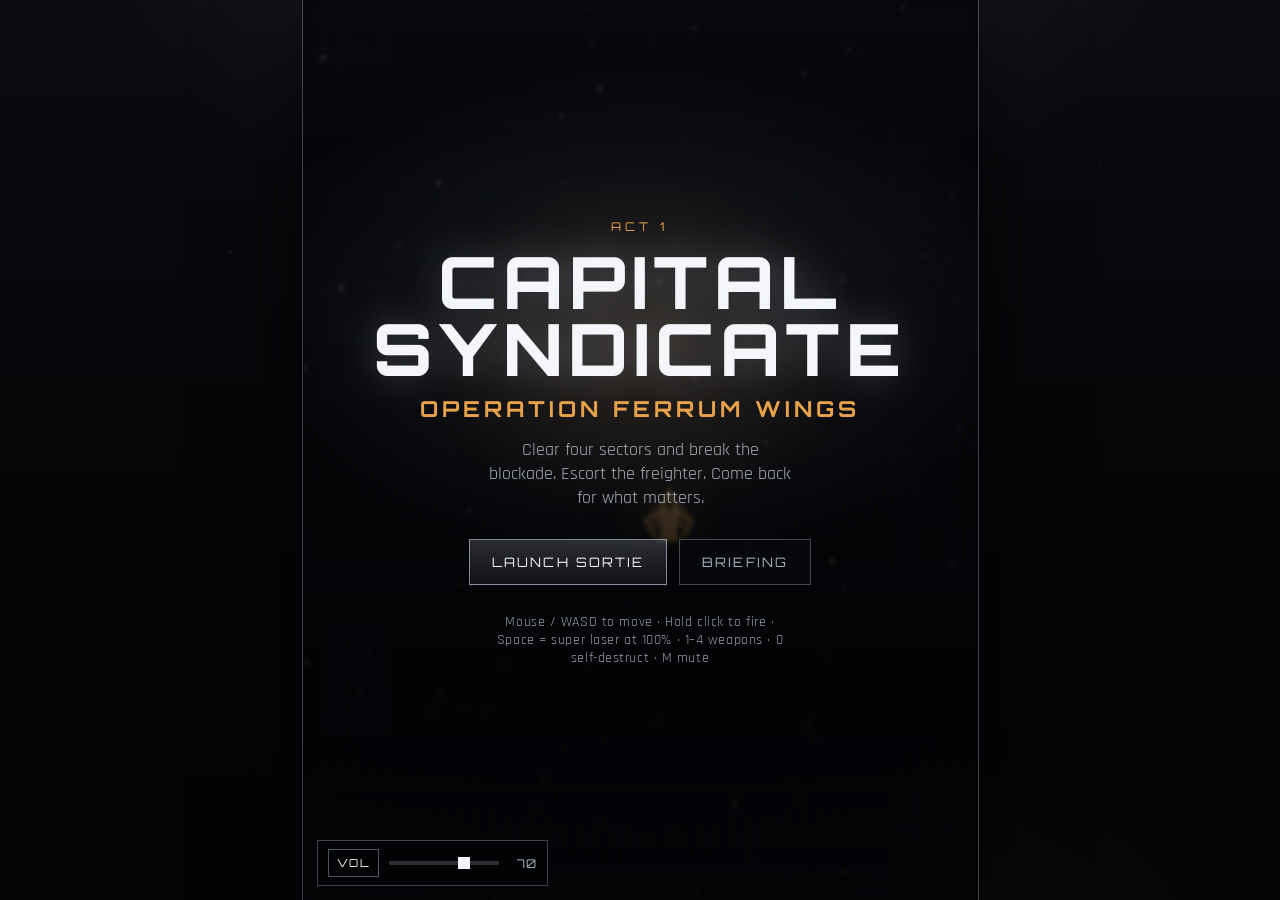
==== index.html @ a29476e2 "Disable cutscene zoom and refresh capital-syndicate minigame package Remove Ken Burns zoom/pan from " ====
<!DOCTYPE html>
<html lang="en">
  <head>
    <meta charset="UTF-8" />
    <meta name="viewport" content="width=device-width, initial-scale=1.0" />
    <title>Capital Syndicate Act 1: Operation Ferrum Wings</title>
    <link rel="preconnect" href="https://fonts.googleapis.com" />
    <link rel="preconnect" href="https://fonts.gstatic.com" crossorigin />
    <link
      href="https://fonts.googleapis.com/css2?family=Orbitron:wght@500;700;800&family=Rajdhani:wght@500;600;700&display=swap"
      rel="stylesheet"
    />
    <link rel="stylesheet" href="css/styles.css" />
  </head>
  <body>
    <div id="app">
      <canvas id="game" width="720" height="960" aria-label="Capital Syndicate Act 1: Operation Ferrum Wings"></canvas>

      <div id="hud" class="hidden" aria-live="polite">
        <div class="hud-left">
          <div class="hud-brand">CAPITAL SYNDICATE</div>
          <div class="hud-row"><span>SCORE</span><strong id="hud-score">0</strong></div>
          <div class="hud-row"><span>SECTOR</span><strong id="hud-level">1 / 4</strong></div>
        </div>
        <div class="hud-right">
          <div class="hud-row"><span>FIGHTERS</span><strong id="hud-lives">3</strong></div>
          <div class="meter">
            <label>SHIELD</label>
            <div class="bar"><i id="bar-shield"></i></div>
          </div>
          <div class="meter">
            <label>HULL</label>
            <div class="bar hull"><i id="bar-hull"></i></div>
          </div>
          <div class="meter">
            <label>LASER</label>
            <div class="bar laser"><i id="bar-laser"></i></div>
          </div>
          <div class="ammo-strip">
            <div class="ammo" data-weapon="gun"><span>GUN</span><em id="ammo-gun">∞</em></div>
            <div class="ammo" data-weapon="ion"><span>ION</span><em id="ammo-ion">0</em></div>
            <div class="ammo" data-weapon="plasma"><span>PLASMA</span><em id="ammo-plasma">0</em></div>
            <div class="ammo" data-weapon="rocket"><span>RKT</span><em id="ammo-rocket">0</em></div>
          </div>
        </div>
      </div>

      <section id="title-screen" class="overlay">
        <div class="overlay-glow"></div>
        <p class="eyebrow">ACT 1</p>
        <h1>CAPITAL<br />SYNDICATE</h1>
        <p class="title-op">Operation Ferrum Wings</p>
        <p class="tagline">
          Clear four sectors and break the blockade. Escort the freighter. Come back for what matters.
        </p>
        <div class="cta-row">
          <button id="btn-start" class="btn primary">Launch Sortie</button>
          <button id="btn-how" class="btn ghost">Briefing</button>
        </div>
        <p class="hint">Mouse / WASD to move · Hold click to fire · Space = super laser at 100% · 1–4 weapons · 0 self-destruct · M mute</p>
      </section>

      <section id="briefing-screen" class="overlay hidden">
        <h2>Mission Briefing</h2>
        <ul class="brief">
          <li><strong>Survive the gauntlet.</strong> Destroy hostiles and dodge fire — ships that slip past the bottom simply leave.</li>
          <li><strong>Ram them.</strong> Your hull is a weapon. Collisions hurt both ships.</li>
          <li><strong>Conserve ammo.</strong> Gun is endless. Ion pierces. Plasma hits hard. Rockets (<kbd>4</kbd>) fire a 3-shot cone.</li>
          <li><strong>Super laser.</strong> Kills charge the laser (5 / normal, 20 / boss). At 100%, press <kbd>Space</kbd> to fire.</li>
          <li><strong>Strategic suicide.</strong> Press <kbd>0</kbd> twice to eject ammo and clear the sky for the next fighter.</li>
          <li><strong>Power-ups.</strong> Grab shield / repair / super shield / rockets — or let them pass for score (super shield = extra life).</li>
          <li><strong>Four sectors.</strong> Bosses guard sectors 1–3. Sector 4 ends with a three-phase final commander.</li>
        </ul>
        <button id="btn-brief-back" class="btn primary">Understood</button>
      </section>

      <section id="cutscene-screen" class="overlay cutscene hidden">
        <button id="btn-skip-cutscene" class="btn ghost skip-btn">Skip</button>
      </section>

      <section id="pause-screen" class="overlay hidden">
        <h2>Paused</h2>
        <p class="tagline">Freighter holding position.</p>
        <button id="btn-resume" class="btn primary">Resume</button>
      </section>

      <section id="gameover-screen" class="overlay hidden">
        <p class="eyebrow">TRANSMISSION LOST</p>
        <h2>Fighters Down</h2>
        <p class="tagline">Final score <strong id="final-score">0</strong> · Sector <strong id="final-level">1</strong> / 4</p>
        <button id="btn-restart" class="btn primary">Relaunch</button>
      </section>

      <section id="victory-screen" class="overlay victory-overlay hidden">
        <div class="victory-stage" aria-hidden="true">
          <img
            class="victory-art"
            src="assets/victory/zlisto-cheer.png"
            alt=""
            width="1024"
            height="1536"
          />
          <div class="victory-blast"></div>
          <div class="victory-shock"></div>
          <div class="victory-embers"></div>
        </div>
        <div class="victory-copy">
          <p class="eyebrow victory-brand">CAPITAL SYNDICATE</p>
          <h2>Mission Complete</h2>
          <p class="tagline">
            Agent Zlisto clears the blockade · Score <strong id="victory-score">0</strong>
          </p>
          <button id="btn-victory-restart" class="btn primary">Play Again</button>
        </div>
      </section>

      <section id="levelclear-screen" class="overlay toast hidden">
        <h2 id="level-clear-title">Sector Cleared</h2>
        <p class="tagline" id="level-clear-sub">Next wave inbound…</p>
      </section>

      <div id="volume-control" class="volume-control" aria-label="Volume controls">
        <button id="btn-mute" class="volume-mute" type="button" aria-pressed="false" title="Mute">VOL</button>
        <input
          id="volume-slider"
          class="volume-slider"
          type="range"
          min="0"
          max="100"
          value="70"
          aria-label="Volume"
        />
        <span id="volume-value" class="volume-value">70</span>
      </div>
    </div>

    <script type="module" src="js/main.js?v=opening-vo-5"></script>
  </body>
</html>
---- css/styles.css ----
:root {
  --void: #050608;
  --deep: #0a0c10;
  --panel: rgba(8, 10, 14, 0.78);
  --cyan: #dce6ff;
  --cyan-dim: #8a9bb8;
  --amber: #e8a24a;
  --coral: #ff6a5a;
  --steel: #a8b0c0;
  --white: #f4f6fa;
  --line: rgba(220, 230, 255, 0.28);
  --font-display: "Orbitron", sans-serif;
  --font-ui: "Rajdhani", sans-serif;
}

*,
*::before,
*::after {
  box-sizing: border-box;
}

html,
body {
  margin: 0;
  min-height: 100%;
  background:
    radial-gradient(1000px 600px at 50% -8%, rgba(220, 230, 255, 0.1), transparent 55%),
    radial-gradient(800px 500px at 70% 110%, rgba(232, 162, 74, 0.06), transparent 50%),
    linear-gradient(180deg, #0a0c10 0%, var(--void) 50%, #030406 100%);
  color: var(--white);
  font-family: var(--font-ui);
  overflow: hidden;
}

body::before {
  content: "";
  position: fixed;
  inset: 0;
  pointer-events: none;
  background-image:
    radial-gradient(1px 1px at 18% 28%, rgba(255, 255, 255, 0.45), transparent),
    radial-gradient(1px 1px at 72% 58%, rgba(255, 255, 255, 0.28), transparent),
    radial-gradient(1.5px 1.5px at 42% 78%, rgba(220, 230, 255, 0.35), transparent),
    radial-gradient(1px 1px at 86% 18%, rgba(232, 162, 74, 0.35), transparent);
  opacity: 0.5;
  animation: drift 18s linear infinite;
}

@keyframes drift {
  from { transform: translateY(0); }
  to { transform: translateY(-40px); }
}

#app {
  position: relative;
  width: min(100vw, calc(100vh * 0.75));
  height: min(100vh, calc(100vw * 1.333));
  margin: 0 auto;
  box-shadow:
    0 0 0 1px var(--line),
    0 30px 80px rgba(0, 0, 0, 0.7);
  overflow: hidden;
  background: var(--deep);
}

#game {
  display: block;
  width: 100%;
  height: 100%;
  cursor: none;
  background: #030406;
}

.hidden {
  display: none !important;
}

#hud {
  position: absolute;
  inset: 0;
  pointer-events: none;
  display: flex;
  justify-content: space-between;
  padding: 14px 16px;
  font-size: 15px;
  letter-spacing: 0.08em;
  text-transform: uppercase;
  background: linear-gradient(180deg, rgba(3, 4, 6, 0.62), transparent 18%, transparent 82%, rgba(3, 4, 6, 0.5));
}

.hud-brand {
  font-family: var(--font-display);
  font-weight: 800;
  font-size: 13px;
  color: var(--white);
  letter-spacing: 0.22em;
  margin-bottom: 8px;
  text-shadow: 0 0 18px rgba(220, 230, 255, 0.35);
}

.hud-row {
  display: flex;
  gap: 10px;
  align-items: baseline;
  margin-bottom: 4px;
}

.hud-row span,
.meter label {
  color: var(--steel);
  font-weight: 600;
}

.hud-row strong,
.ammo em {
  font-family: var(--font-display);
  font-size: 16px;
  color: var(--white);
}

.hud-right {
  text-align: right;
  min-width: 150px;
}

.meter {
  margin-top: 6px;
}

.meter label {
  display: block;
  font-size: 12px;
  margin-bottom: 3px;
}

.bar {
  width: 140px;
  height: 8px;
  border: 1px solid rgba(220, 230, 255, 0.35);
  background: rgba(0, 0, 0, 0.45);
  overflow: hidden;
  margin-left: auto;
}

.bar i {
  display: block;
  height: 100%;
  width: 100%;
  background: linear-gradient(90deg, #6a7a98, #dce6ff);
  transform-origin: left center;
  transition: transform 0.12s linear;
}

.bar.hull {
  border-color: rgba(232, 162, 74, 0.45);
}

.bar.hull i {
  background: linear-gradient(90deg, #8a5018, var(--amber));
}

.bar.laser {
  border-color: rgba(255, 90, 200, 0.5);
}

.bar.laser i {
  background: linear-gradient(90deg, #5a1a80, #ff4fd8 55%, #4de8ff);
  box-shadow: 0 0 10px rgba(255, 79, 216, 0.4);
}

.ammo-strip {
  display: flex;
  gap: 6px;
  justify-content: flex-end;
  margin-top: 10px;
  flex-wrap: wrap;
  max-width: 220px;
  margin-left: auto;
}

.ammo {
  min-width: 42px;
  padding: 4px 5px;
  border: 1px solid rgba(168, 176, 192, 0.28);
  background: rgba(0, 0, 0, 0.35);
}

.ammo span {
  display: block;
  font-size: 10px;
  color: var(--steel);
}

.ammo.active {
  border-color: var(--white);
  box-shadow: inset 0 0 12px rgba(220, 230, 255, 0.16);
}

.ammo[data-weapon="rocket"].active {
  border-color: var(--amber);
  box-shadow: inset 0 0 12px rgba(232, 162, 74, 0.2);
}

.overlay {
  position: absolute;
  inset: 0;
  display: flex;
  flex-direction: column;
  justify-content: center;
  align-items: center;
  text-align: center;
  padding: 28px;
  background:
    radial-gradient(700px 420px at 50% 35%, rgba(220, 230, 255, 0.1), transparent 60%),
    linear-gradient(180deg, rgba(3, 4, 6, 0.55), rgba(3, 4, 6, 0.9));
  backdrop-filter: blur(2px);
  animation: fade-in 0.45s ease both;
}

.overlay.toast {
  background: transparent;
  backdrop-filter: none;
  pointer-events: none;
  justify-content: flex-start;
  padding-top: 28%;
}

.overlay.cutscene {
  background: transparent;
  backdrop-filter: none;
  pointer-events: none;
  justify-content: flex-end;
  align-items: flex-end;
  padding: 0 18px 18px;
}

.overlay.cutscene .skip-btn {
  pointer-events: auto;
  z-index: 5;
}

.overlay-glow {
  position: absolute;
  width: 70%;
  height: 40%;
  top: 18%;
  background: radial-gradient(ellipse, rgba(232, 162, 74, 0.1), transparent 70%);
  filter: blur(8px);
  pointer-events: none;
}

.eyebrow {
  font-family: var(--font-display);
  font-size: 12px;
  letter-spacing: 0.35em;
  color: var(--amber);
  margin: 0 0 14px;
}

h1 {
  font-family: var(--font-display);
  font-weight: 800;
  font-size: clamp(40px, 10vw, 72px);
  line-height: 0.92;
  letter-spacing: 0.08em;
  margin: 0;
  color: var(--white);
  text-shadow: 0 0 40px rgba(220, 230, 255, 0.28);
  animation: title-rise 0.8s cubic-bezier(0.2, 0.8, 0.2, 1) both;
}

.title-op {
  font-family: var(--font-display);
  font-weight: 700;
  font-size: clamp(16px, 3.6vw, 22px);
  letter-spacing: 0.18em;
  text-transform: uppercase;
  color: var(--amber);
  margin: 14px 0 0;
  animation: title-rise 0.9s cubic-bezier(0.2, 0.8, 0.2, 1) 0.08s both;
}

h2 {
  font-family: var(--font-display);
  font-size: clamp(28px, 7vw, 42px);
  letter-spacing: 0.12em;
  margin: 0 0 12px;
  text-transform: uppercase;
}

.tagline {
  max-width: 34ch;
  margin: 16px 0 28px;
  font-size: 18px;
  line-height: 1.35;
  color: var(--steel);
}

.cta-row {
  display: flex;
  gap: 12px;
  flex-wrap: wrap;
  justify-content: center;
}

.btn {
  font-family: var(--font-display);
  font-size: 13px;
  letter-spacing: 0.16em;
  text-transform: uppercase;
  border: 1px solid var(--line);
  background: rgba(8, 10, 14, 0.75);
  color: var(--white);
  padding: 14px 22px;
  cursor: pointer;
  transition: transform 0.15s ease, border-color 0.15s ease, background 0.15s ease;
}

.btn:hover,
.btn:focus-visible {
  transform: translateY(-2px);
  border-color: var(--white);
  outline: none;
}

.btn.primary {
  background: linear-gradient(180deg, rgba(220, 230, 255, 0.18), rgba(220, 230, 255, 0.06));
  border-color: rgba(220, 230, 255, 0.55);
  color: var(--white);
}

.btn.ghost {
  color: var(--steel);
}

.hint {
  margin-top: 28px;
  max-width: 42ch;
  font-size: 14px;
  color: rgba(168, 176, 192, 0.9);
  letter-spacing: 0.04em;
}

.brief {
  list-style: none;
  padding: 0;
  margin: 0 0 28px;
  max-width: 46ch;
  text-align: left;
}

.brief li {
  margin-bottom: 14px;
  color: var(--steel);
  font-size: 16px;
  line-height: 1.35;
  padding-left: 14px;
  border-left: 2px solid rgba(220, 230, 255, 0.35);
}

.brief strong {
  color: var(--white);
}

kbd {
  font-family: var(--font-display);
  font-size: 12px;
  border: 1px solid rgba(168, 176, 192, 0.45);
  padding: 1px 6px;
  color: var(--amber);
}

.volume-control {
  position: absolute;
  left: 14px;
  bottom: 14px;
  z-index: 20;
  display: flex;
  align-items: center;
  gap: 8px;
  padding: 8px 10px;
  border: 1px solid var(--line);
  background: rgba(3, 4, 6, 0.78);
  backdrop-filter: blur(4px);
  font-family: var(--font-display);
  pointer-events: auto;
}

.volume-mute {
  font-family: var(--font-display);
  font-size: 11px;
  letter-spacing: 0.14em;
  color: var(--white);
  background: transparent;
  border: 1px solid rgba(220, 230, 255, 0.35);
  padding: 6px 8px;
  cursor: pointer;
}

.volume-mute:hover,
.volume-mute:focus-visible {
  border-color: var(--white);
  outline: none;
}

.volume-mute.is-muted {
  color: var(--steel);
  border-color: rgba(168, 176, 192, 0.35);
}

.volume-slider {
  -webkit-appearance: none;
  appearance: none;
  width: 110px;
  height: 4px;
  background: rgba(168, 176, 192, 0.25);
  outline: none;
  cursor: pointer;
}

.volume-slider::-webkit-slider-thumb {
  -webkit-appearance: none;
  appearance: none;
  width: 12px;
  height: 12px;
  background: var(--white);
  border: 0;
  cursor: pointer;
}

.volume-slider::-moz-range-thumb {
  width: 12px;
  height: 12px;
  background: var(--white);
  border: 0;
  cursor: pointer;
}

.volume-value {
  min-width: 28px;
  font-size: 12px;
  letter-spacing: 0.08em;
  color: var(--steel);
  text-align: right;
}

@keyframes fade-in {
  from { opacity: 0; }
  to { opacity: 1; }
}

@keyframes title-rise {
  from {
    opacity: 0;
    transform: translateY(18px) scale(0.98);
    filter: blur(4px);
  }
  to {
    opacity: 1;
    transform: translateY(0) scale(1);
    filter: blur(0);
  }
}

@media (max-width: 640px) {
  #hud {
    font-size: 12px;
    padding: 10px;
  }

  .bar {
    width: 110px;
  }

  .ammo-strip {
    gap: 4px;
  }

  .ammo {
    min-width: 40px;
    padding: 3px 4px;
  }

  .tagline,
  .brief li {
    font-size: 15px;
  }

  .hint {
    font-size: 12px;
  }

  .volume-control {
    left: 10px;
    bottom: 10px;
    padding: 6px 8px;
  }

  .volume-slider {
    width: 84px;
  }
}

/* --- Victory: Agent Zlisto cheer + exploding blockade --- */
.victory-overlay {
  justify-content: flex-end;
  align-items: stretch;
  padding: 0;
  background: #030406;
  backdrop-filter: none;
  overflow: hidden;
}

.victory-stage {
  position: absolute;
  inset: 0;
  z-index: 0;
}

.victory-art {
  position: absolute;
  inset: 0;
  width: 100%;
  height: 100%;
  object-fit: cover;
  object-position: center 28%;
  animation: victory-art-in 0.9s cubic-bezier(0.2, 0.8, 0.2, 1) both;
}

.victory-blast {
  position: absolute;
  left: 50%;
  top: 34%;
  width: 72%;
  aspect-ratio: 1;
  transform: translate(-50%, -50%);
  border-radius: 50%;
  background:
    radial-gradient(circle, rgba(255, 200, 90, 0.45) 0%, rgba(255, 90, 60, 0.18) 35%, transparent 68%);
  mix-blend-mode: screen;
  pointer-events: none;
  animation: victory-blast-pulse 1.4s ease-in-out infinite;
}

.victory-shock {
  position: absolute;
  left: 50%;
  top: 34%;
  width: 42%;
  aspect-ratio: 1;
  transform: translate(-50%, -50%);
  border-radius: 50%;
  border: 2px solid rgba(255, 180, 80, 0.55);
  box-shadow: 0 0 28px rgba(255, 120, 60, 0.35);
  pointer-events: none;
  animation: victory-shockwave 1.8s cubic-bezier(0.15, 0.8, 0.2, 1) infinite;
}

.victory-embers {
  position: absolute;
  inset: 0;
  pointer-events: none;
  background:
    radial-gradient(2px 2px at 18% 42%, rgba(255, 220, 140, 0.9), transparent),
    radial-gradient(2px 2px at 72% 28%, rgba(255, 120, 80, 0.85), transparent),
    radial-gradient(1.5px 1.5px at 58% 55%, rgba(255, 240, 180, 0.8), transparent),
    radial-gradient(2px 2px at 34% 62%, rgba(255, 160, 70, 0.75), transparent),
    radial-gradient(1.5px 1.5px at 81% 48%, rgba(255, 210, 120, 0.7), transparent);
  animation: victory-embers-drift 2.8s linear infinite;
}

.victory-copy {
  position: relative;
  z-index: 2;
  display: flex;
  flex-direction: column;
  align-items: center;
  text-align: center;
  width: 100%;
  padding: 28px 24px 36px;
  background: linear-gradient(180deg, transparent 0%, rgba(3, 4, 6, 0.55) 28%, rgba(3, 4, 6, 0.92) 100%);
}

.victory-brand {
  animation: title-rise 0.7s cubic-bezier(0.2, 0.8, 0.2, 1) both;
}

.victory-copy h2 {
  margin: 0;
  animation: title-rise 0.8s cubic-bezier(0.2, 0.8, 0.2, 1) 0.06s both;
  text-shadow: 0 0 28px rgba(232, 162, 74, 0.35);
}

.victory-copy .tagline {
  animation: title-rise 0.85s cubic-bezier(0.2, 0.8, 0.2, 1) 0.12s both;
}

.victory-copy .btn {
  animation: title-rise 0.9s cubic-bezier(0.2, 0.8, 0.2, 1) 0.18s both;
}

@keyframes victory-art-in {
  from {
    opacity: 0;
    transform: scale(1.08);
    filter: brightness(0.6);
  }
  to {
    opacity: 1;
    transform: scale(1);
    filter: brightness(1);
  }
}

@keyframes victory-blast-pulse {
  0%,
  100% {
    opacity: 0.55;
    transform: translate(-50%, -50%) scale(0.92);
  }
  50% {
    opacity: 1;
    transform: translate(-50%, -50%) scale(1.08);
  }
}

@keyframes victory-shockwave {
  0% {
    opacity: 0.85;
    transform: translate(-50%, -50%) scale(0.55);
  }
  70% {
    opacity: 0.2;
  }
  100% {
    opacity: 0;
    transform: translate(-50%, -50%) scale(1.55);
  }
}

@keyframes victory-embers-drift {
  from {
    transform: translateY(8px);
    opacity: 0.65;
  }
  to {
    transform: translateY(-18px);
    opacity: 1;
  }
}

@media (max-width: 640px) {
  .victory-art {
    object-position: center 22%;
  }

  .victory-copy {
    padding: 20px 16px 28px;
  }
}
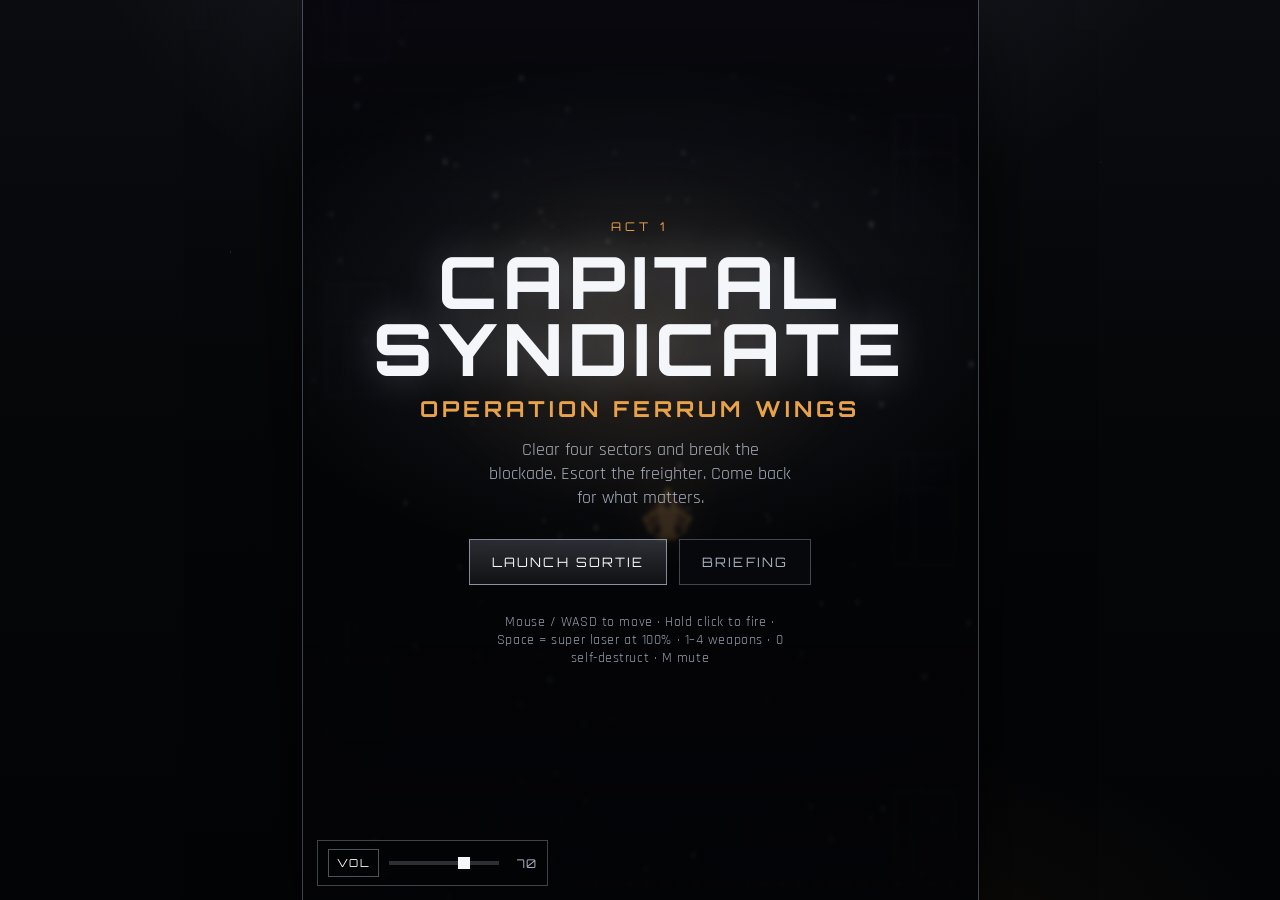
==== commit 2debb6aa: "Fix cutscene still framing and ship collab minigame package Use static contain-fit (no zoom/crop) fo" ====
--- a/index.html
+++ b/index.html
@@ -134,6 +134,6 @@
       </div>
     </div>
 
-    <script type="module" src="js/main.js?v=opening-vo-5"></script>
+    <script type="module" src="js/main.js?v=opening-vo-6"></script>
   </body>
 </html>
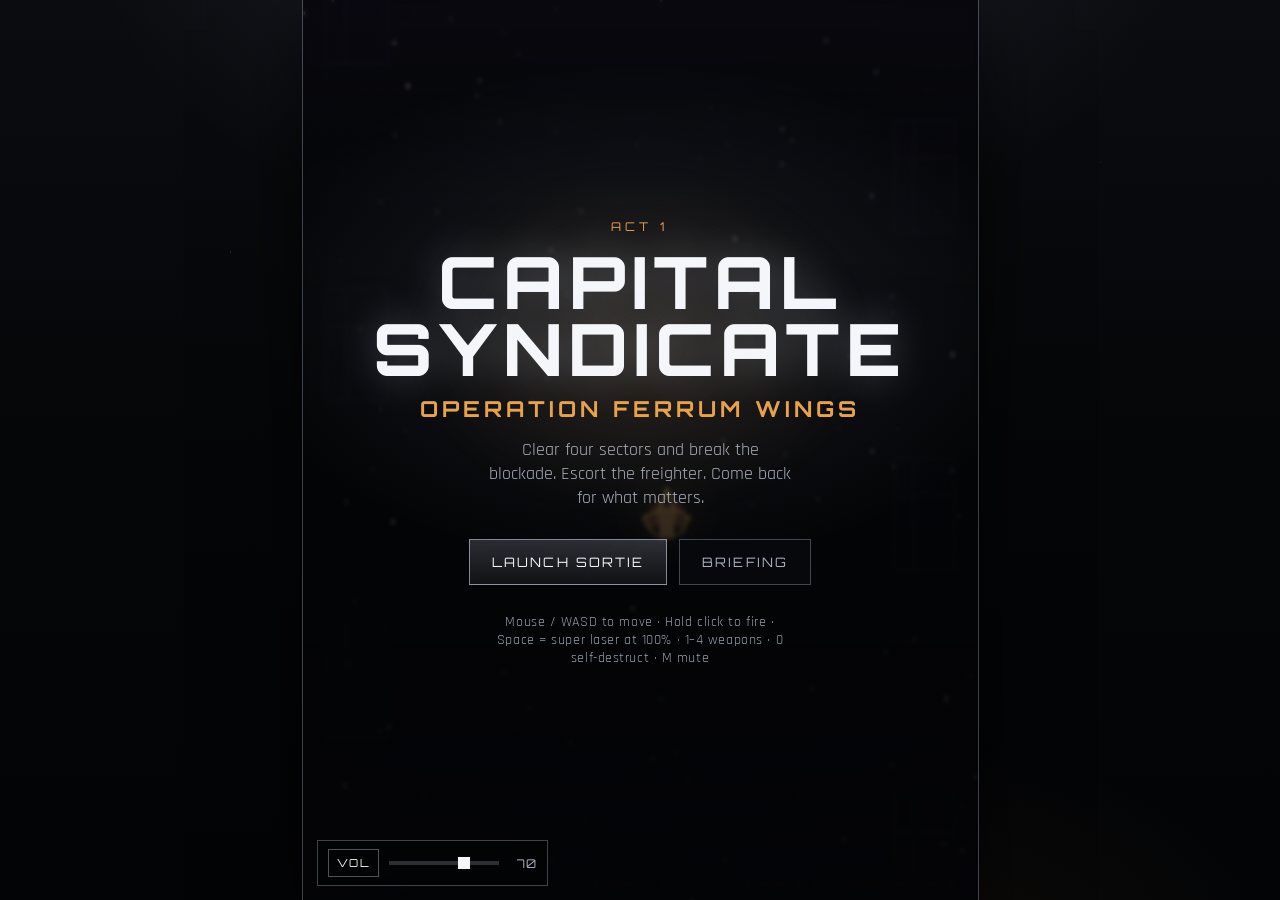
==== commit 7119e15b: "Balance weapons, drops, rockets, and self-destruct Nerf plasma DPS; make ion a slower harder-hitting" ====
--- a/index.html
+++ b/index.html
@@ -65,9 +65,9 @@
         <ul class="brief">
           <li><strong>Survive the gauntlet.</strong> Destroy hostiles and dodge fire — ships that slip past the bottom simply leave.</li>
           <li><strong>Ram them.</strong> Your hull is a weapon. Collisions hurt both ships.</li>
-          <li><strong>Conserve ammo.</strong> Gun is endless. Ion pierces. Plasma hits hard. Rockets (<kbd>4</kbd>) fire a 3-shot cone.</li>
+          <li><strong>Conserve ammo.</strong> Gun is endless. Ion is a slow heavy pierce shot. Plasma is a short spread. Rockets (<kbd>4</kbd>) fire one smart missile with a wide blast.</li>
           <li><strong>Super laser.</strong> Kills charge the laser (5 / normal, 20 / boss). At 100%, press <kbd>Space</kbd> to fire.</li>
-          <li><strong>Strategic suicide.</strong> Press <kbd>0</kbd> twice to eject ammo and clear the sky for the next fighter.</li>
+          <li><strong>Strategic suicide.</strong> Press <kbd>0</kbd> twice once per sector to eject half your ammo and clear nearby hostiles.</li>
           <li><strong>Power-ups.</strong> Grab shield / repair / super shield / rockets — or let them pass for score (super shield = extra life).</li>
           <li><strong>Four sectors.</strong> Bosses guard sectors 1–3. Sector 4 ends with a three-phase final commander.</li>
         </ul>
@@ -134,6 +134,6 @@
       </div>
     </div>
 
-    <script type="module" src="js/main.js?v=opening-vo-6"></script>
+    <script type="module" src="js/main.js?v=balance-weapons-1"></script>
   </body>
 </html>
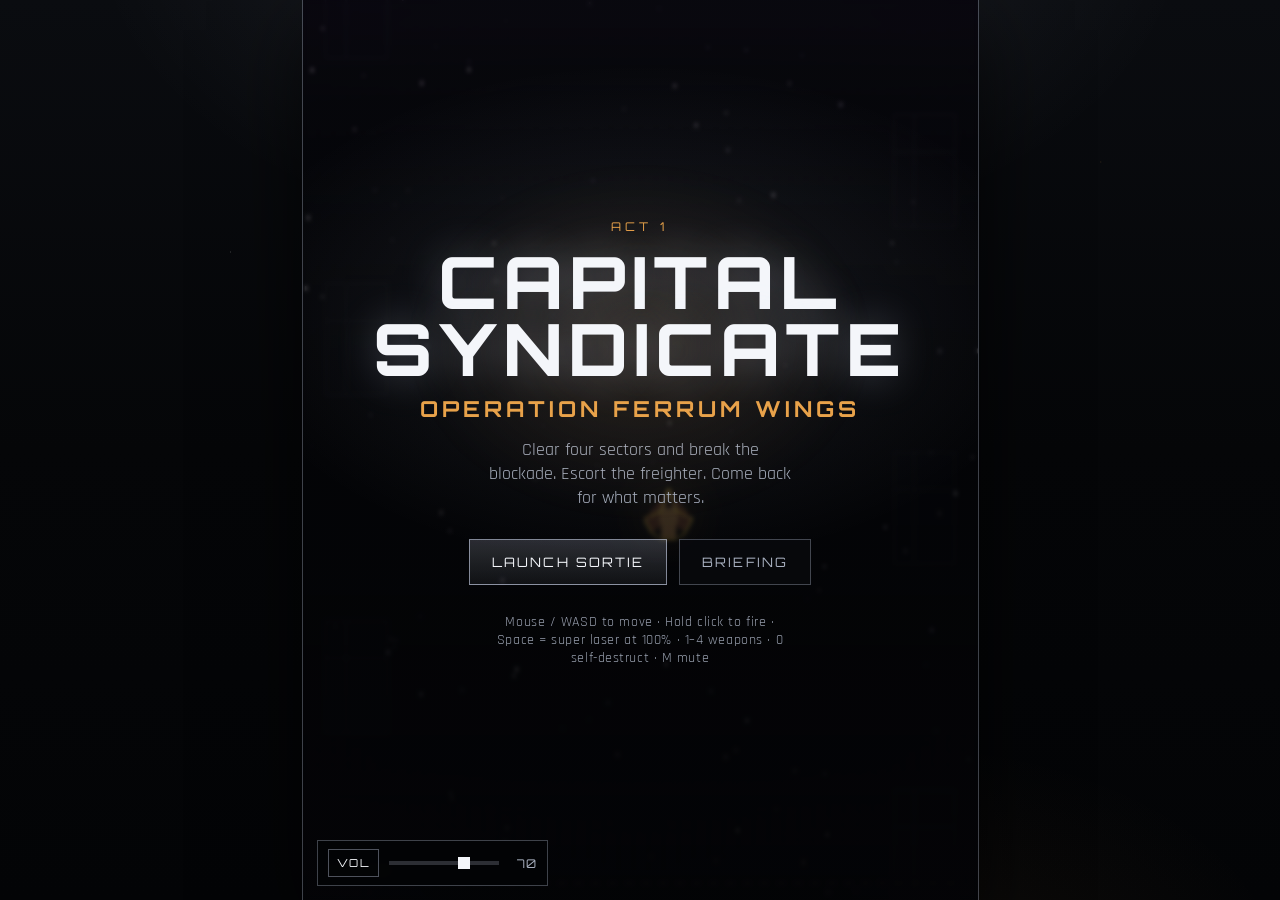
==== commit 70908de9: "Add final-boss telegraph laser and cover-fit opening Final commander now telegraphs a locking laser " ====
--- a/index.html
+++ b/index.html
@@ -134,6 +134,6 @@
       </div>
     </div>
 
-    <script type="module" src="js/main.js?v=balance-weapons-1"></script>
+    <script type="module" src="js/main.js?v=boss-laser-cover-1"></script>
   </body>
 </html>
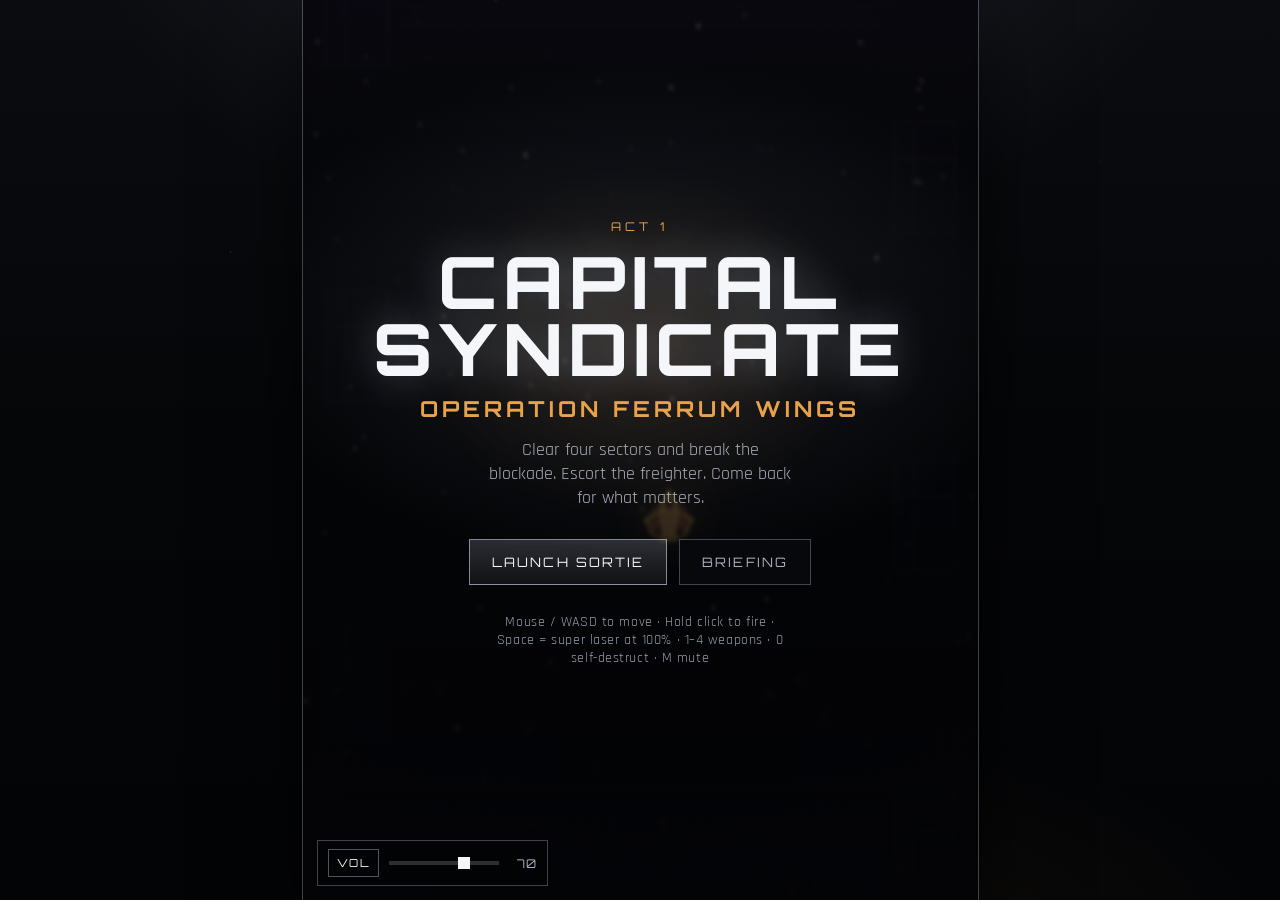
==== commit f0327008: "Buff sector bosses, retune final escorts, deepen Zlisto VO Sector 2 boss gains alternating gun/sprea" ====
--- a/index.html
+++ b/index.html
@@ -134,6 +134,6 @@
       </div>
     </div>
 
-    <script type="module" src="js/main.js?v=boss-laser-cover-1"></script>
+    <script type="module" src="js/main.js?v=boss-buff-zlisto-1"></script>
   </body>
 </html>
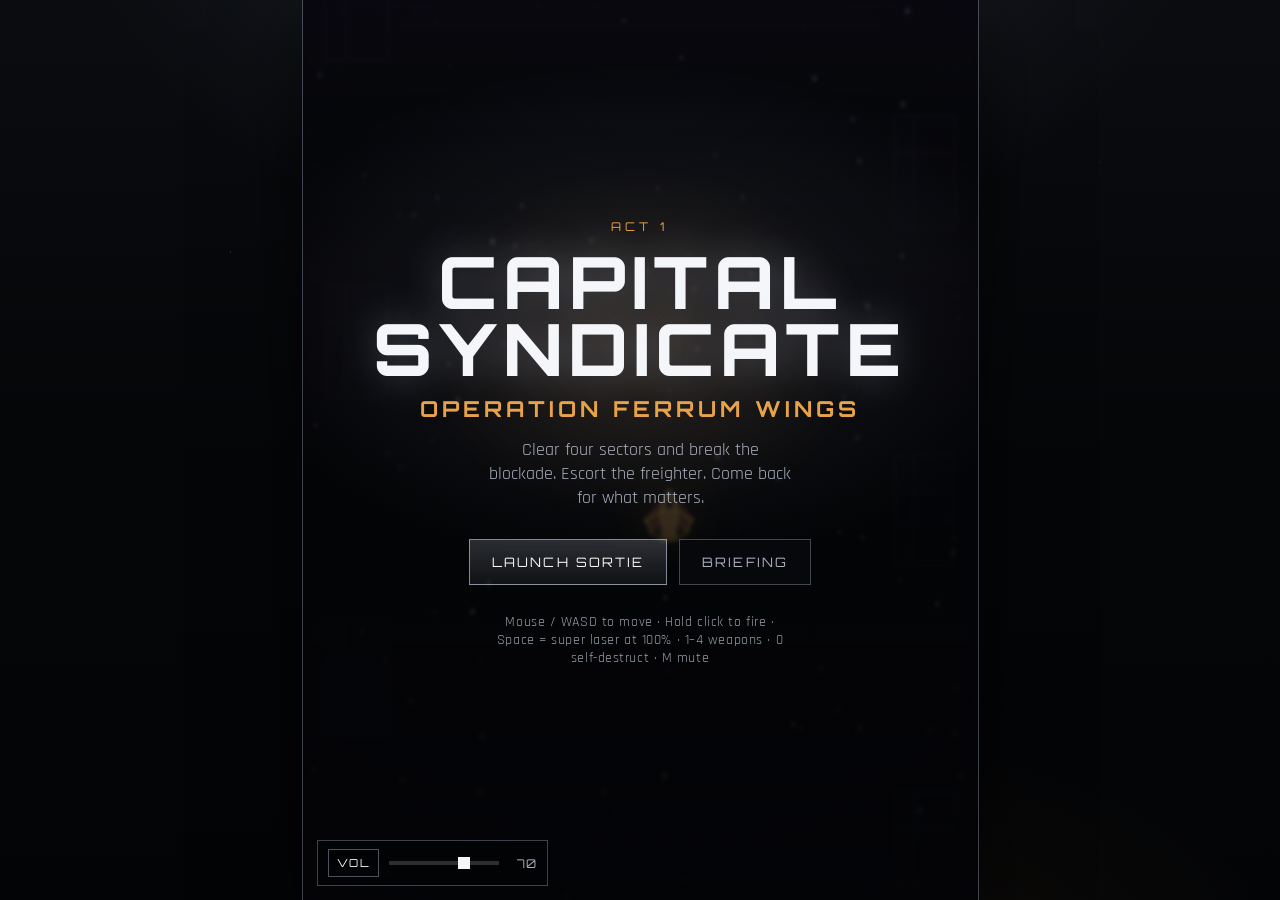
==== commit 9d97e31b: "Merge branch 'cursor/victory-levelup-boss-tune-0ccd' Victory banner, level-up upgrades, boss retunes" ====
--- a/index.html
+++ b/index.html
@@ -21,6 +21,7 @@
           <div class="hud-brand">CAPITAL SYNDICATE</div>
           <div class="hud-row"><span>SCORE</span><strong id="hud-score">0</strong></div>
           <div class="hud-row"><span>SECTOR</span><strong id="hud-level">1 / 4</strong></div>
+          <div class="hud-row"><span>SHIP LV</span><strong id="hud-ship-level">1</strong></div>
         </div>
         <div class="hud-right">
           <div class="hud-row"><span>FIGHTERS</span><strong id="hud-lives">3</strong></div>
@@ -119,6 +120,15 @@
         <p class="tagline" id="level-clear-sub">Next wave inbound…</p>
       </section>
 
+      <section id="upgrade-screen" class="overlay upgrade-overlay hidden">
+        <div class="upgrade-panel">
+          <p class="eyebrow">SHIP LEVEL UP</p>
+          <h2>Choose an Upgrade</h2>
+          <p class="tagline">Advancing to ship level <strong id="upgrade-ship-level">2</strong></p>
+          <div id="upgrade-choices" class="upgrade-choices"></div>
+        </div>
+      </section>
+
       <div id="volume-control" class="volume-control" aria-label="Volume controls">
         <button id="btn-mute" class="volume-mute" type="button" aria-pressed="false" title="Mute">VOL</button>
         <input
@@ -134,6 +144,6 @@
       </div>
     </div>
 
-    <script type="module" src="js/main.js?v=boss-buff-zlisto-1"></script>
+    <script type="module" src="js/main.js?v=victory-levelup-1"></script>
   </body>
 </html>
--- a/css/styles.css
+++ b/css/styles.css
@@ -658,3 +658,68 @@
     padding: 20px 16px 28px;
   }
 }
+
+.upgrade-overlay {
+  align-items: center;
+  justify-content: center;
+  background: rgba(3, 4, 8, 0.72);
+  backdrop-filter: blur(4px);
+}
+
+.upgrade-panel {
+  width: min(560px, 92%);
+  text-align: center;
+  padding: 28px 22px 24px;
+  border: 1px solid rgba(232, 162, 74, 0.35);
+  background: linear-gradient(180deg, rgba(12, 16, 24, 0.95), rgba(6, 8, 12, 0.98));
+  box-shadow: 0 18px 48px rgba(0, 0, 0, 0.45);
+}
+
+.upgrade-panel h2 {
+  margin: 6px 0 4px;
+  font-family: Orbitron, sans-serif;
+  letter-spacing: 0.06em;
+}
+
+.upgrade-choices {
+  display: grid;
+  gap: 12px;
+  margin-top: 18px;
+}
+
+.upgrade-card {
+  display: flex;
+  flex-direction: column;
+  gap: 4px;
+  width: 100%;
+  padding: 14px 16px;
+  border: 1px solid rgba(158, 179, 209, 0.28);
+  background: rgba(20, 26, 36, 0.9);
+  color: #eef4ff;
+  cursor: pointer;
+  text-align: left;
+  transition: border-color 0.15s ease, transform 0.15s ease, background 0.15s ease;
+  font-family: Rajdhani, sans-serif;
+}
+
+.upgrade-card:hover,
+.upgrade-card:focus-visible {
+  border-color: rgba(232, 162, 74, 0.85);
+  background: rgba(36, 28, 18, 0.95);
+  transform: translateY(-1px);
+  outline: none;
+}
+
+.upgrade-card-title {
+  font-family: Orbitron, sans-serif;
+  font-size: 14px;
+  font-weight: 700;
+  letter-spacing: 0.08em;
+  color: #e8a24a;
+}
+
+.upgrade-card-desc {
+  font-size: 15px;
+  font-weight: 600;
+  color: rgba(220, 230, 245, 0.88);
+}
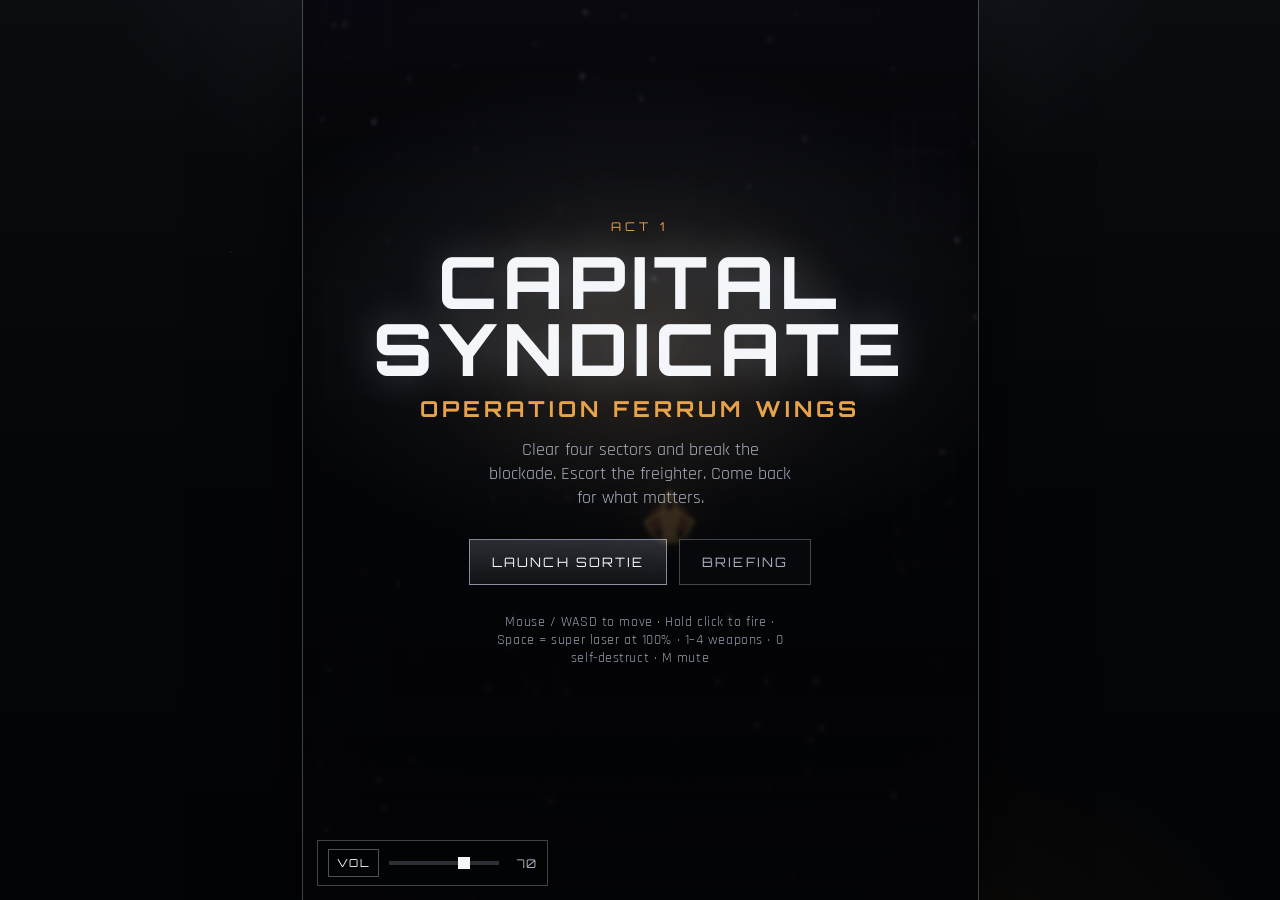
==== commit 7e6ec4e3: "Make final boss laser actually fire a damaging beam After the 10s charge telegraph, the commander no" ====
--- a/index.html
+++ b/index.html
@@ -144,6 +144,6 @@
       </div>
     </div>
 
-    <script type="module" src="js/main.js?v=victory-levelup-1"></script>
+    <script type="module" src="js/main.js?v=boss-laser-fire-1"></script>
   </body>
 </html>
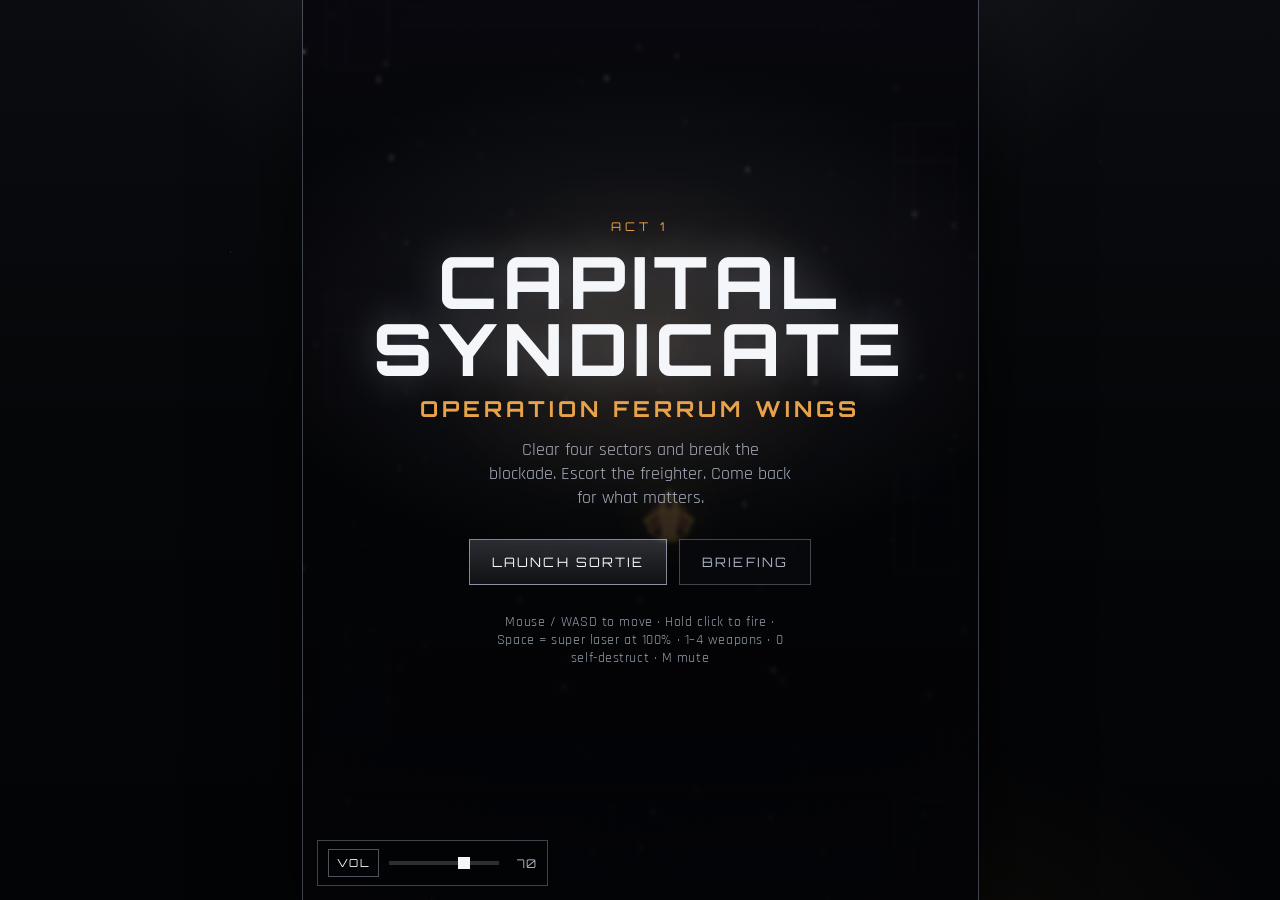
==== commit df1cfab2: "Show player lives as three heart icons in the HUD Keep the default of 3 lives and replace the numeri" ====
--- a/index.html
+++ b/index.html
@@ -24,7 +24,10 @@
           <div class="hud-row"><span>SHIP LV</span><strong id="hud-ship-level">1</strong></div>
         </div>
         <div class="hud-right">
-          <div class="hud-row"><span>FIGHTERS</span><strong id="hud-lives">3</strong></div>
+          <div class="hud-row lives-row">
+            <span>LIVES</span>
+            <div id="hud-lives" class="lives-hearts" aria-label="Lives: 3"></div>
+          </div>
           <div class="meter">
             <label>SHIELD</label>
             <div class="bar"><i id="bar-shield"></i></div>
@@ -144,6 +147,6 @@
       </div>
     </div>
 
-    <script type="module" src="js/main.js?v=boss-laser-fire-1"></script>
+    <script type="module" src="js/main.js?v=lives-hearts-1"></script>
   </body>
 </html>
